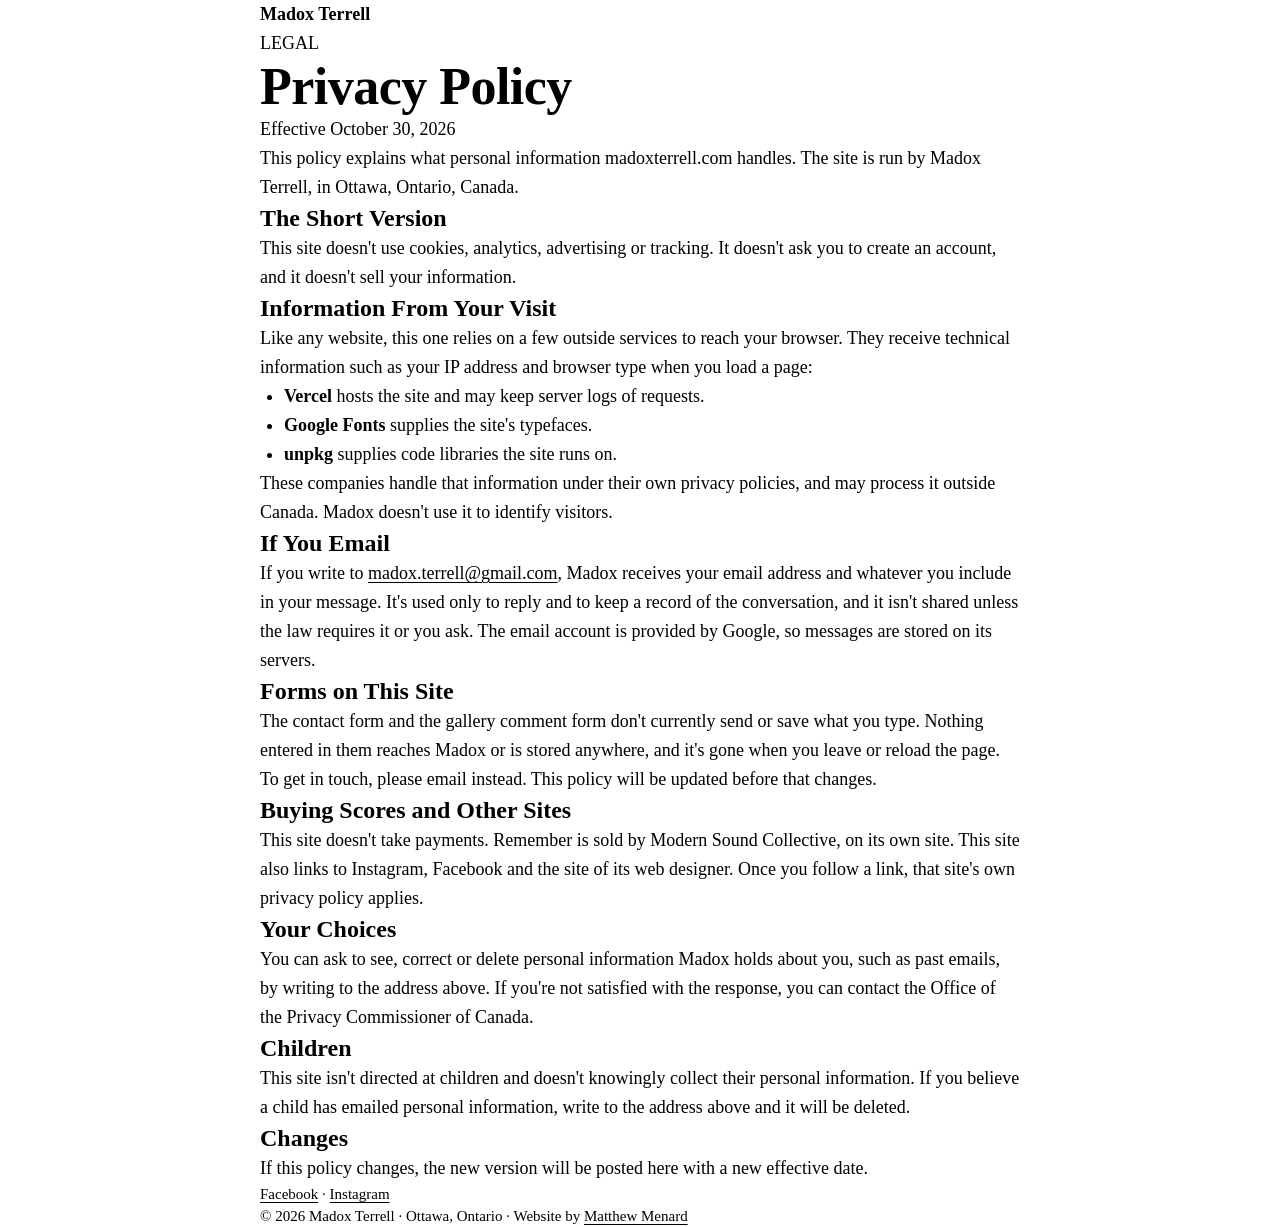
==== public/privacy-policy/index.html @ 69b725e3 "Add privacy policy, hide cart icon, link real social profiles Footer Privacy and Refund links now op" ====
<!doctype html>
<html lang="en" data-theme="night">
<head>
<meta charset="utf-8">
<meta name="viewport" content="width=device-width, initial-scale=1">
<title>Privacy Policy | Madox Terrell</title>
<meta name="description" content="How madoxterrell.com handles personal information: no cookies or analytics, what the host and font provider receive, and how to reach Madox Terrell.">
<link rel="stylesheet" href="https://fonts.googleapis.com/css2?family=Figtree:wght@400;600&family=Martian+Mono:wght@600;800&display=swap">
<link rel="stylesheet" href="/css/tokens.css">
<style>
  body { margin: 0; background: var(--surface); color: var(--ink); font-family: var(--font-sans); font-size: 18px; line-height: 29px; }
  a { color: var(--ink); text-decoration-color: var(--accent); text-underline-offset: 3px; }
  a:focus-visible { outline: 3px solid var(--focus); outline-offset: 3px; }
  header, main, footer { box-sizing: border-box; max-width: 760px; margin: 0 auto; padding: 0 var(--space-4); }
  header { padding-top: var(--space-8); }
  .brand { font-family: var(--font-display); font-weight: 800; font-size: 18px; text-decoration: none; }
  .eyebrow { margin: var(--space-16) 0 var(--space-3); text-transform: uppercase; color: var(--ink-muted); }
  h1 { margin: 0; font-family: var(--font-display); font-weight: 800; font-size: clamp(36px, 8vw, 52px); line-height: 1.1; letter-spacing: -0.01em; }
  .effective { margin: var(--space-4) 0 var(--space-12); color: var(--ink-muted); }
  h2 { margin: var(--space-12) 0 var(--space-3); font-family: var(--font-display); font-weight: 600; font-size: 24px; line-height: 32px; color: var(--accent); }
  p, ul { margin: 0 0 var(--space-4); }
  ul { padding-left: 24px; }
  li { margin-bottom: var(--space-2); }
  footer p { margin: 0 0 var(--space-2); }
  footer a { color: var(--ink-muted); }
  footer .site-credit { display: inline-block; min-height: var(--space-6); line-height: var(--space-6); }
  footer { padding-top: var(--space-16); padding-bottom: var(--space-12); color: var(--ink-muted); font-size: 15px; line-height: 22px; }
</style>
</head>
<body>
<header><a class="brand" href="/">Madox Terrell</a></header>
<main>
  <p class="eyebrow">Legal</p>
  <h1>Privacy Policy</h1>
  <p class="effective">Effective October 30, 2026</p>

  <p>This policy explains what personal information madoxterrell.com handles. The site is run by Madox Terrell, in Ottawa, Ontario, Canada.</p>

  <h2>The Short Version</h2>
  <p>This site doesn't use cookies, analytics, advertising or tracking. It doesn't ask you to create an account, and it doesn't sell your information.</p>

  <h2>Information From Your Visit</h2>
  <p>Like any website, this one relies on a few outside services to reach your browser. They receive technical information such as your IP address and browser type when you load a page:</p>
  <ul>
    <li><strong>Vercel</strong> hosts the site and may keep server logs of requests.</li>
    <li><strong>Google Fonts</strong> supplies the site's typefaces.</li>
    <li><strong>unpkg</strong> supplies code libraries the site runs on.</li>
  </ul>
  <p>These companies handle that information under their own privacy policies, and may process it outside Canada. Madox doesn't use it to identify visitors.</p>

  <h2>If You Email</h2>
  <p>If you write to <a href="mailto:madox.terrell@gmail.com">madox.terrell@gmail.com</a>, Madox receives your email address and whatever you include in your message. It's used only to reply and to keep a record of the conversation, and it isn't shared unless the law requires it or you ask. The email account is provided by Google, so messages are stored on its servers.</p>

  <h2>Forms on This Site</h2>
  <p>The contact form and the gallery comment form don't currently send or save what you type. Nothing entered in them reaches Madox or is stored anywhere, and it's gone when you leave or reload the page. To get in touch, please email instead. This policy will be updated before that changes.</p>

  <h2>Buying Scores and Other Sites</h2>
  <p>This site doesn't take payments. Remember is sold by Modern Sound Collective, on its own site. This site also links to Instagram, Facebook and the site of its web designer. Once you follow a link, that site's own privacy policy applies.</p>

  <h2>Your Choices</h2>
  <p>You can ask to see, correct or delete personal information Madox holds about you, such as past emails, by writing to the address above. If you're not satisfied with the response, you can contact the Office of the Privacy Commissioner of Canada.</p>

  <h2>Children</h2>
  <p>This site isn't directed at children and doesn't knowingly collect their personal information. If you believe a child has emailed personal information, write to the address above and it will be deleted.</p>

  <h2>Changes</h2>
  <p>If this policy changes, the new version will be posted here with a new effective date.</p>
</main>
<footer>
  <p><a href="https://www.facebook.com/madox.terrell/" rel="noopener" target="_blank">Facebook</a> · <a href="https://www.instagram.com/madox.music/" rel="noopener" target="_blank">Instagram</a></p>
  <p>© 2026 Madox Terrell · Ottawa, Ontario · Website by <a class="site-credit" href="https://www.matthewmenardmusic.com/commissions" target="_blank" rel="noopener">Matthew Menard</a></p>
</footer>
</body>
</html>
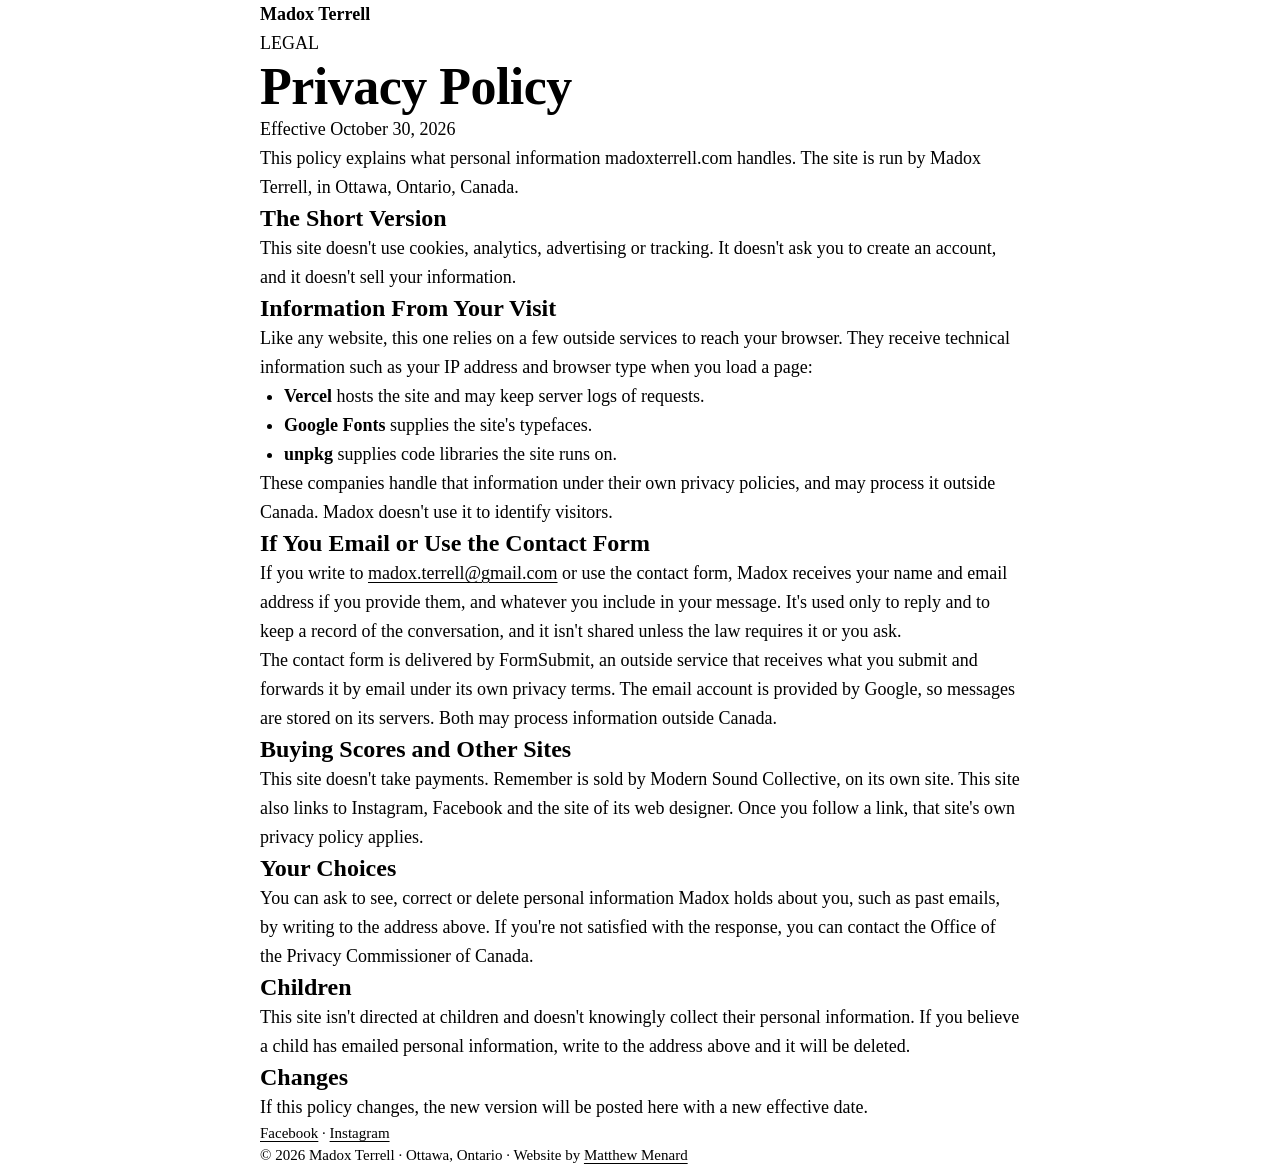
==== commit 6e8fa378: "Send contact form through FormSubmit, remove gallery comments, close transition seams The form only " ====
--- a/public/privacy-policy/index.html
+++ b/public/privacy-policy/index.html
@@ -48,11 +48,9 @@
   </ul>
   <p>These companies handle that information under their own privacy policies, and may process it outside Canada. Madox doesn't use it to identify visitors.</p>
 
-  <h2>If You Email</h2>
-  <p>If you write to <a href="mailto:madox.terrell@gmail.com">madox.terrell@gmail.com</a>, Madox receives your email address and whatever you include in your message. It's used only to reply and to keep a record of the conversation, and it isn't shared unless the law requires it or you ask. The email account is provided by Google, so messages are stored on its servers.</p>
-
-  <h2>Forms on This Site</h2>
-  <p>The contact form and the gallery comment form don't currently send or save what you type. Nothing entered in them reaches Madox or is stored anywhere, and it's gone when you leave or reload the page. To get in touch, please email instead. This policy will be updated before that changes.</p>
+  <h2>If You Email or Use the Contact Form</h2>
+  <p>If you write to <a href="mailto:madox.terrell@gmail.com">madox.terrell@gmail.com</a> or use the contact form, Madox receives your name and email address if you provide them, and whatever you include in your message. It's used only to reply and to keep a record of the conversation, and it isn't shared unless the law requires it or you ask.</p>
+  <p>The contact form is delivered by FormSubmit, an outside service that receives what you submit and forwards it by email under its own privacy terms. The email account is provided by Google, so messages are stored on its servers. Both may process information outside Canada.</p>
 
   <h2>Buying Scores and Other Sites</h2>
   <p>This site doesn't take payments. Remember is sold by Modern Sound Collective, on its own site. This site also links to Instagram, Facebook and the site of its web designer. Once you follow a link, that site's own privacy policy applies.</p>
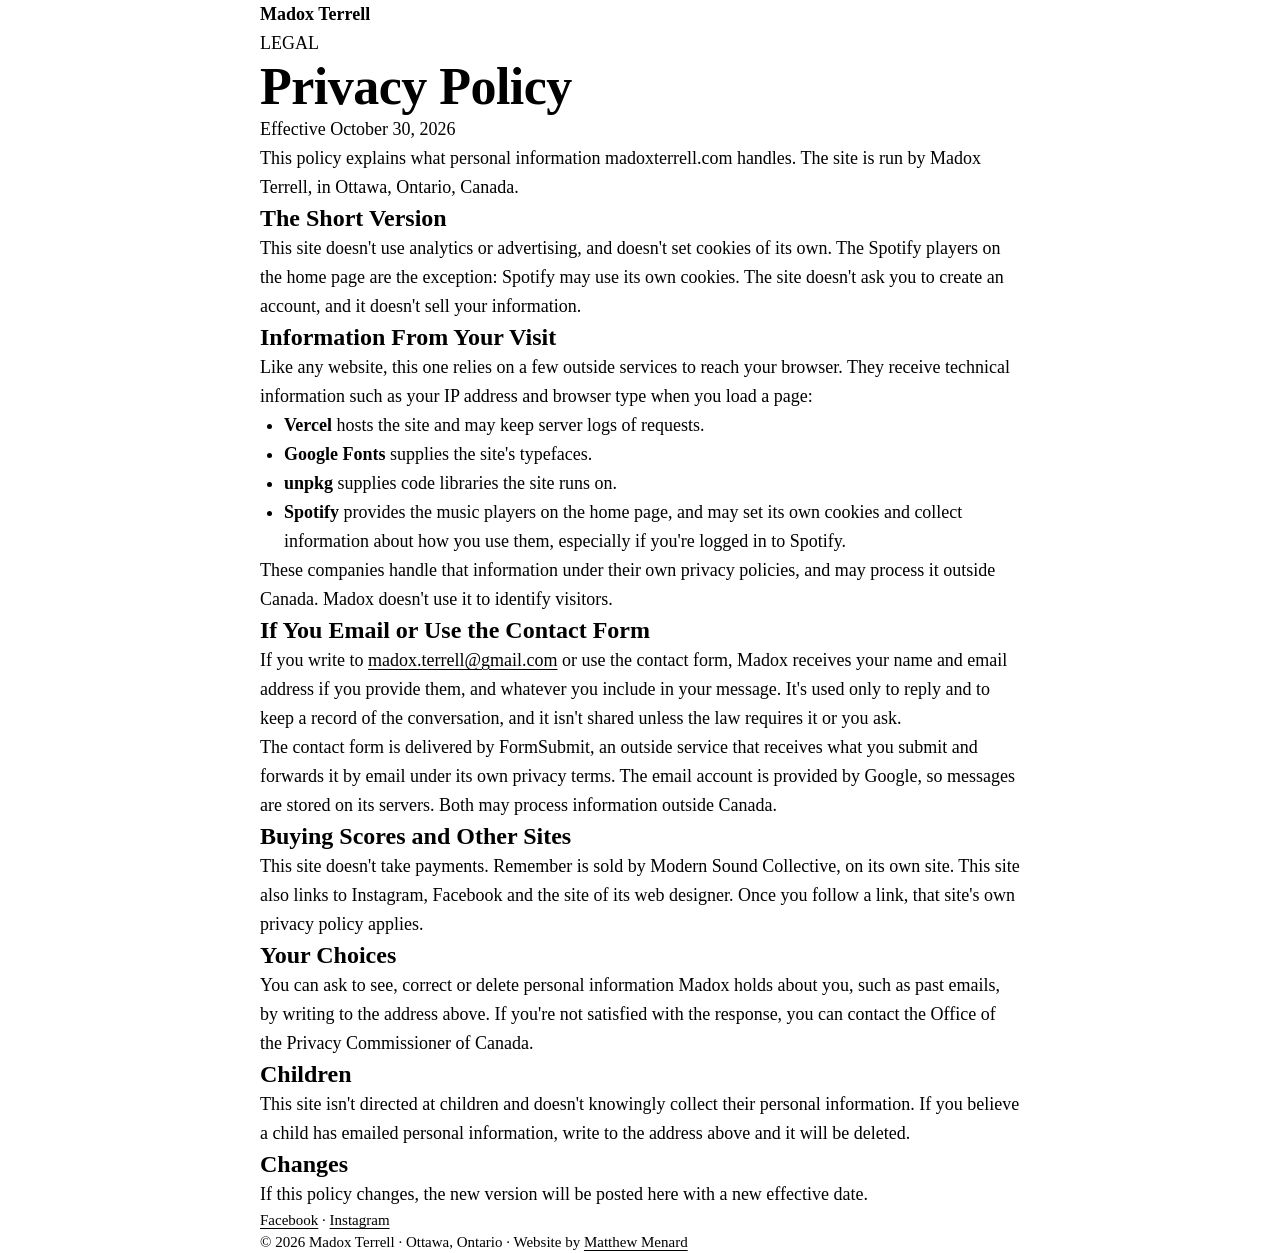
==== commit a7f28493: "Add live Spotify preview players Replace the placeholder audio players with Spotify embeds on the he" ====
--- a/public/privacy-policy/index.html
+++ b/public/privacy-policy/index.html
@@ -4,7 +4,7 @@
 <meta charset="utf-8">
 <meta name="viewport" content="width=device-width, initial-scale=1">
 <title>Privacy Policy | Madox Terrell</title>
-<meta name="description" content="How madoxterrell.com handles personal information: no cookies or analytics, what the host and font provider receive, and how to reach Madox Terrell.">
+<meta name="description" content="How madoxterrell.com handles personal information: no analytics or advertising, what outside services receive, and how to reach Madox Terrell.">
 <link rel="stylesheet" href="https://fonts.googleapis.com/css2?family=Figtree:wght@400;600&family=Martian+Mono:wght@600;800&display=swap">
 <link rel="stylesheet" href="/css/tokens.css">
 <style>
@@ -37,7 +37,7 @@
   <p>This policy explains what personal information madoxterrell.com handles. The site is run by Madox Terrell, in Ottawa, Ontario, Canada.</p>
 
   <h2>The Short Version</h2>
-  <p>This site doesn't use cookies, analytics, advertising or tracking. It doesn't ask you to create an account, and it doesn't sell your information.</p>
+  <p>This site doesn't use analytics or advertising, and doesn't set cookies of its own. The Spotify players on the home page are the exception: Spotify may use its own cookies. The site doesn't ask you to create an account, and it doesn't sell your information.</p>
 
   <h2>Information From Your Visit</h2>
   <p>Like any website, this one relies on a few outside services to reach your browser. They receive technical information such as your IP address and browser type when you load a page:</p>
@@ -45,6 +45,7 @@
     <li><strong>Vercel</strong> hosts the site and may keep server logs of requests.</li>
     <li><strong>Google Fonts</strong> supplies the site's typefaces.</li>
     <li><strong>unpkg</strong> supplies code libraries the site runs on.</li>
+    <li><strong>Spotify</strong> provides the music players on the home page, and may set its own cookies and collect information about how you use them, especially if you're logged in to Spotify.</li>
   </ul>
   <p>These companies handle that information under their own privacy policies, and may process it outside Canada. Madox doesn't use it to identify visitors.</p>
 
